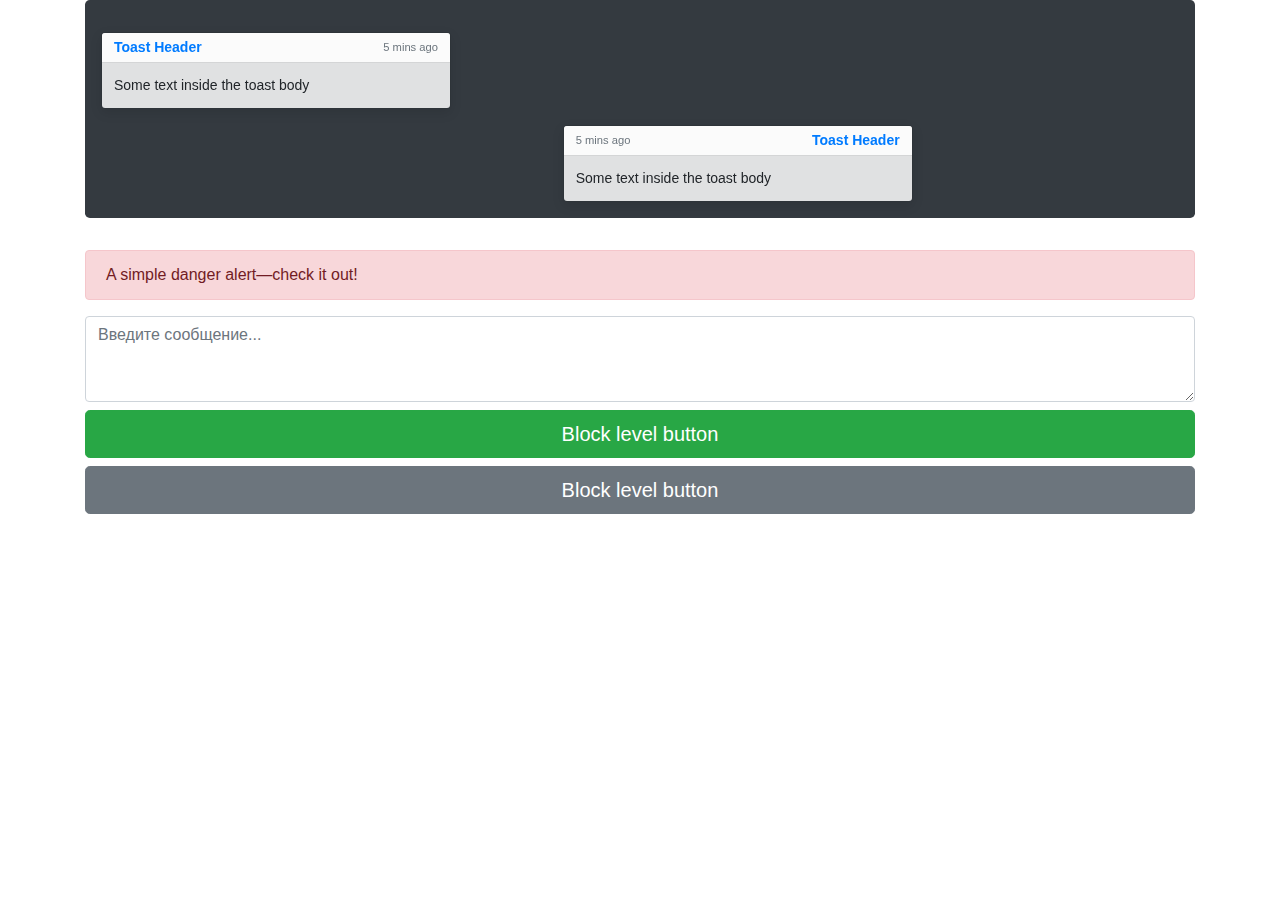
==== chat.html @ 22a2f49c "Create chat page" ====
<!doctype html>
<html lang="en">

<head>
  <title>Title</title>
  <!-- Required meta tags -->
  <meta charset="utf-8">
  <meta name="viewport" content="width=device-width, initial-scale=1, shrink-to-fit=no">

  <!-- Bootstrap CSS -->
  <link rel="stylesheet" href="https://stackpath.bootstrapcdn.com/bootstrap/4.3.1/css/bootstrap.min.css"
    integrity="sha384-ggOyR0iXCbMQv3Xipma34MD+dH/1fQ784/j6cY/iJTQUOhcWr7x9JvoRxT2MZw1T" crossorigin="anonymous">
  <link rel="stylesheet" href="includes/css/style.css">
  </head>

<body>
  <div class="container">
    <div class="col jumbotron bg-dark p-3" id="dialog">
      <div class="row justify-content-start mt-3">
        <div class="col-7 align-self-center">
          <div class="toast" data-autohide="false">
            <div class="toast-header">
              <strong class="mr-auto text-primary">Toast Header</strong>
              <small class="text-muted">5 mins ago</small>
            </div>
            <div class="toast-body">
              Some text inside the toast body
            </div>
          </div>
        </div>
      </div>
      <div class="row justify-content-end mt-3">
        <div class="col-7 align-self-center">
          <div class="toast" data-autohide="false">
            <div class="toast-header">
              <small class="text-muted">5 mins ago</small>
              <strong class="ml-auto text-primary">Toast Header</strong>
            </div>
            <div class="toast-body">
              Some text inside the toast body
            </div>
          </div>

        </div>
      </div>
    </div>
    <form action="">
      <div class="row bg-white">
        <div class="col">
          <div class="alert alert-danger" id="danger-alert" role="alert">
            A simple danger alert—check it out!
          </div>
          <textarea class="form-control" id="" rows="3" placeholder="Введите сообщение..."></textarea>
        </div>
        </div>
        <div class="row mt-2">
          <div class="col">
            <button type="submit" class="btn btn-success btn-lg btn-block">Block level button</button>
            <button type="clear" class="btn btn-secondary btn-lg btn-block">Block level button</button>
          </div>
        </div>
        </form>
      </div>
      </div>
    
  </div>
  <!-- Optional JavaScript -->
  <!-- jQuery first, then Popper.js, then Bootstrap JS -->
  <script src="https://code.jquery.com/jquery-3.3.1.slim.min.js"
    integrity="sha384-q8i/X+965DzO0rT7abK41JStQIAqVgRVzpbzo5smXKp4YfRvH+8abtTE1Pi6jizo" crossorigin="anonymous">
  </script>
  <script>
    $(document).ready(function () {
      $('.toast').toast('show');
    });
    let item = document.getElementById("dialog");
    item.scrollTop = item.scrollHeight;
  </script>
  </script>
  <script src="https://cdnjs.cloudflare.com/ajax/libs/popper.js/1.14.7/umd/popper.min.js"
    integrity="sha384-UO2eT0CpHqdSJQ6hJty5KVphtPhzWj9WO1clHTMGa3JDZwrnQq4sF86dIHNDz0W1" crossorigin="anonymous">
  </script>
  <script src="https://stackpath.bootstrapcdn.com/bootstrap/4.3.1/js/bootstrap.min.js"
    integrity="sha384-JjSmVgyd0p3pXB1rRibZUAYoIIy6OrQ6VrjIEaFf/nJGzIxFDsf4x0xIM+B07jRM" crossorigin="anonymous">
  </script>
</body>

</html>
---- includes/css/style.css ----
.img_logo{
    text-align: center;
}
.jumbotron{
    overflow-y: auto;
    max-height: 500px;
}
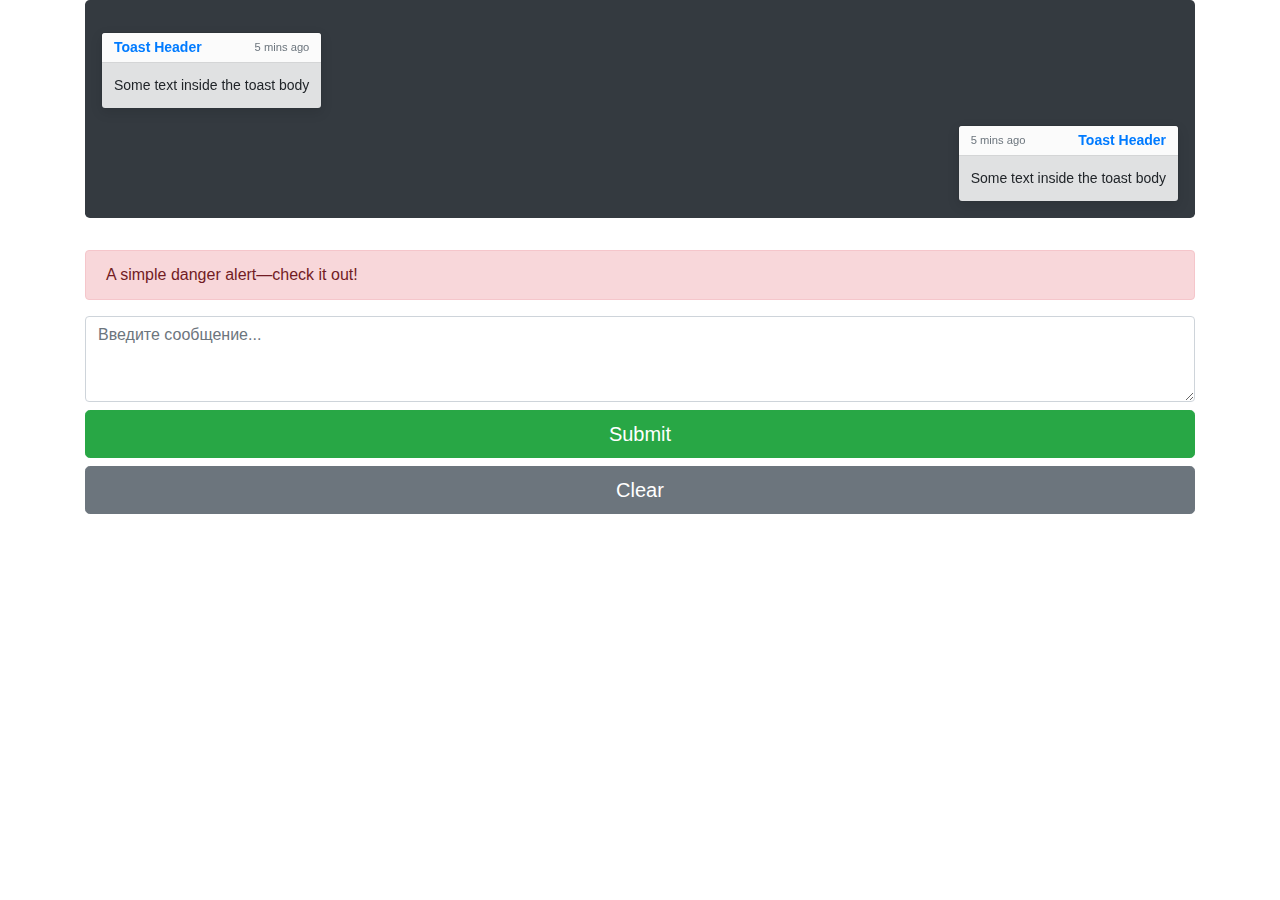
==== commit d03225be: "Add logic in Chat page" ====
--- a/chat.html
+++ b/chat.html
@@ -16,8 +16,8 @@
 <body>
   <div class="container">
     <div class="col jumbotron bg-dark p-3" id="dialog">
-      <div class="row justify-content-start mt-3">
-        <div class="col-7 align-self-center">
+      <div class="row d-flex flex-row mt-3">
+        <div class="col d-flex flex-row">
           <div class="toast" data-autohide="false">
             <div class="toast-header">
               <strong class="mr-auto text-primary">Toast Header</strong>
@@ -29,8 +29,8 @@
           </div>
         </div>
       </div>
-      <div class="row justify-content-end mt-3">
-        <div class="col-7 align-self-center">
+      <div class="row d-flex flex-row-reverse mt-3">
+        <div class="col d-flex flex-row-reverse">
           <div class="toast" data-autohide="false">
             <div class="toast-header">
               <small class="text-muted">5 mins ago</small>
@@ -40,26 +40,23 @@
               Some text inside the toast body
             </div>
           </div>
-
         </div>
       </div>
     </div>
-    <form action="">
       <div class="row bg-white">
         <div class="col">
           <div class="alert alert-danger" id="danger-alert" role="alert">
             A simple danger alert—check it out!
           </div>
-          <textarea class="form-control" id="" rows="3" placeholder="Введите сообщение..."></textarea>
+          <textarea class="form-control" id="textarea_message" rows="3" placeholder="Введите сообщение..."></textarea>
         </div>
         </div>
         <div class="row mt-2">
           <div class="col">
-            <button type="submit" class="btn btn-success btn-lg btn-block">Block level button</button>
-            <button type="clear" class="btn btn-secondary btn-lg btn-block">Block level button</button>
+            <button type="submit" id="button_submit" class="btn btn-success btn-lg btn-block">Submit</button>
+            <button type="clear" id="button_clear" class="btn btn-secondary btn-lg btn-block">Clear</button>
           </div>
         </div>
-        </form>
       </div>
       </div>
     
@@ -69,20 +66,13 @@
   <script src="https://code.jquery.com/jquery-3.3.1.slim.min.js"
     integrity="sha384-q8i/X+965DzO0rT7abK41JStQIAqVgRVzpbzo5smXKp4YfRvH+8abtTE1Pi6jizo" crossorigin="anonymous">
   </script>
-  <script>
-    $(document).ready(function () {
-      $('.toast').toast('show');
-    });
-    let item = document.getElementById("dialog");
-    item.scrollTop = item.scrollHeight;
-  </script>
-  </script>
   <script src="https://cdnjs.cloudflare.com/ajax/libs/popper.js/1.14.7/umd/popper.min.js"
     integrity="sha384-UO2eT0CpHqdSJQ6hJty5KVphtPhzWj9WO1clHTMGa3JDZwrnQq4sF86dIHNDz0W1" crossorigin="anonymous">
   </script>
   <script src="https://stackpath.bootstrapcdn.com/bootstrap/4.3.1/js/bootstrap.min.js"
     integrity="sha384-JjSmVgyd0p3pXB1rRibZUAYoIIy6OrQ6VrjIEaFf/nJGzIxFDsf4x0xIM+B07jRM" crossorigin="anonymous">
   </script>
+  <script src="/includes/js/script.js"></script>
 </body>
 
 </html>